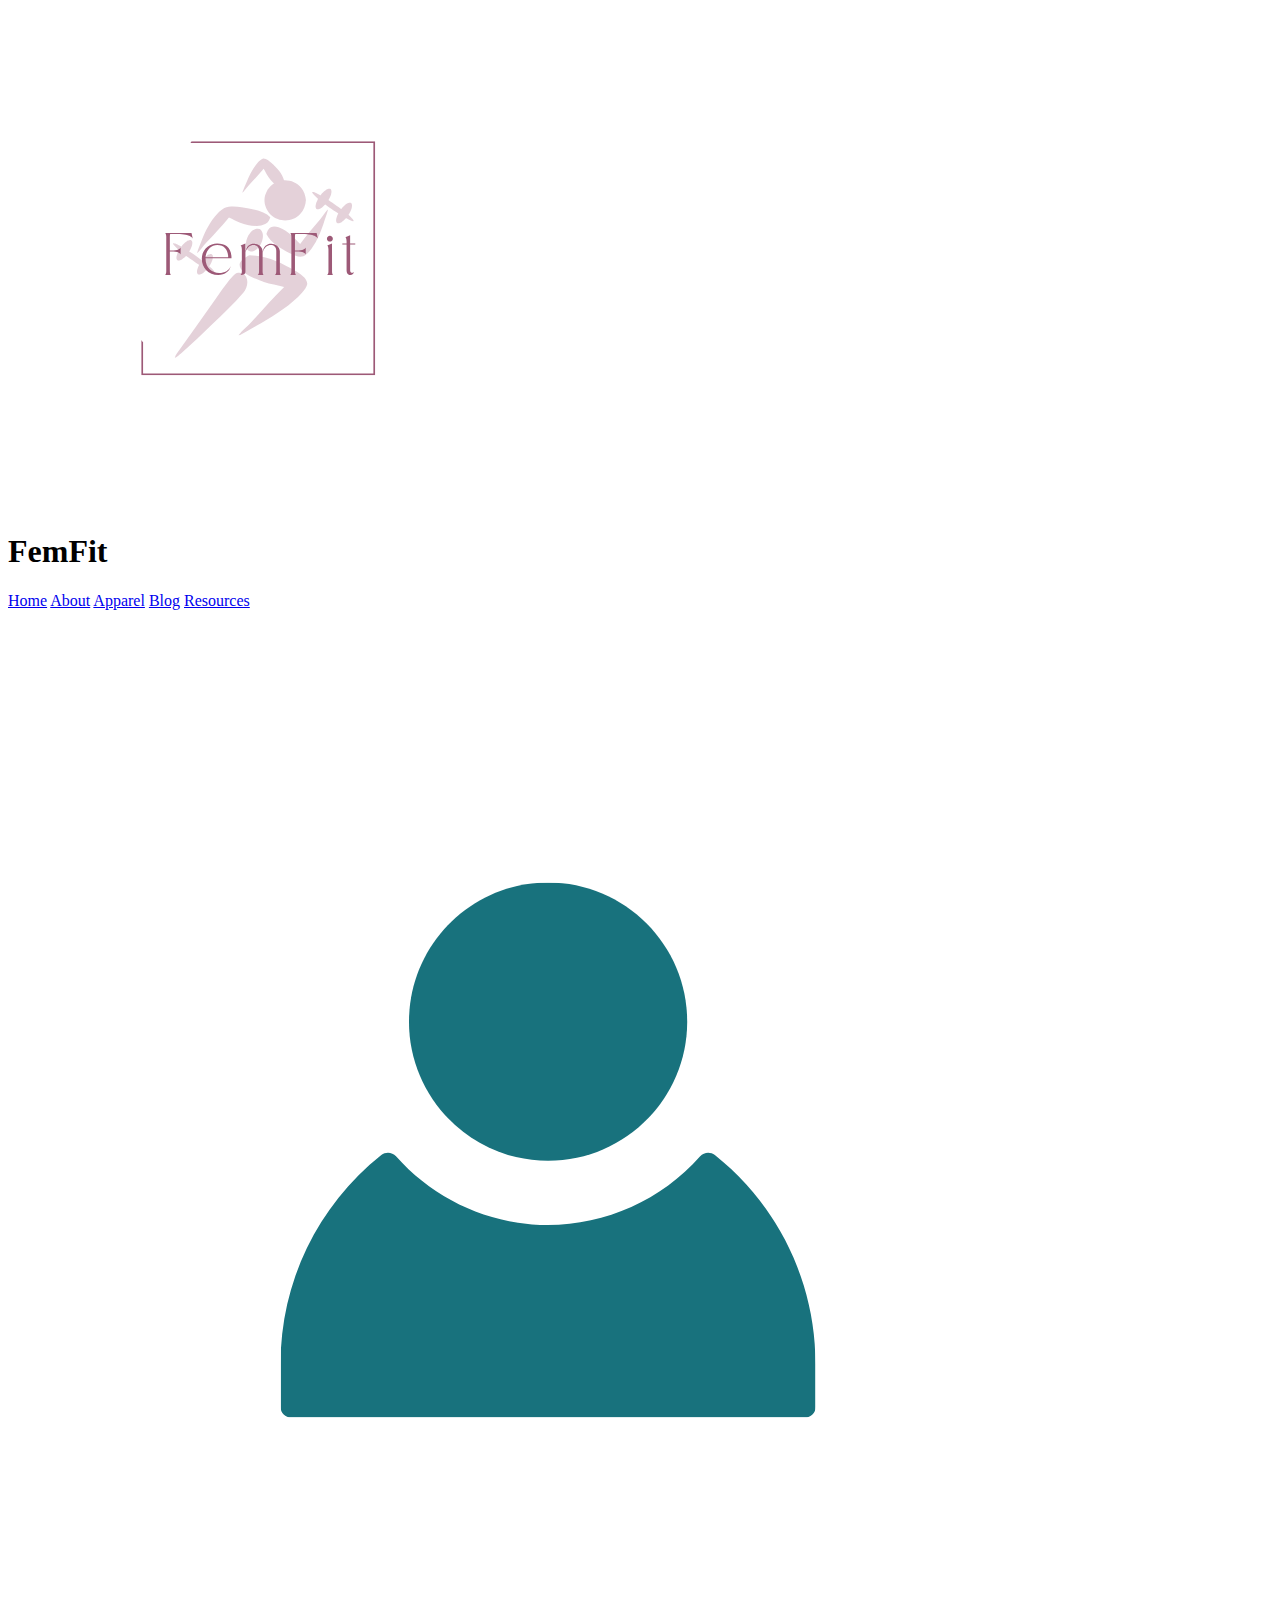
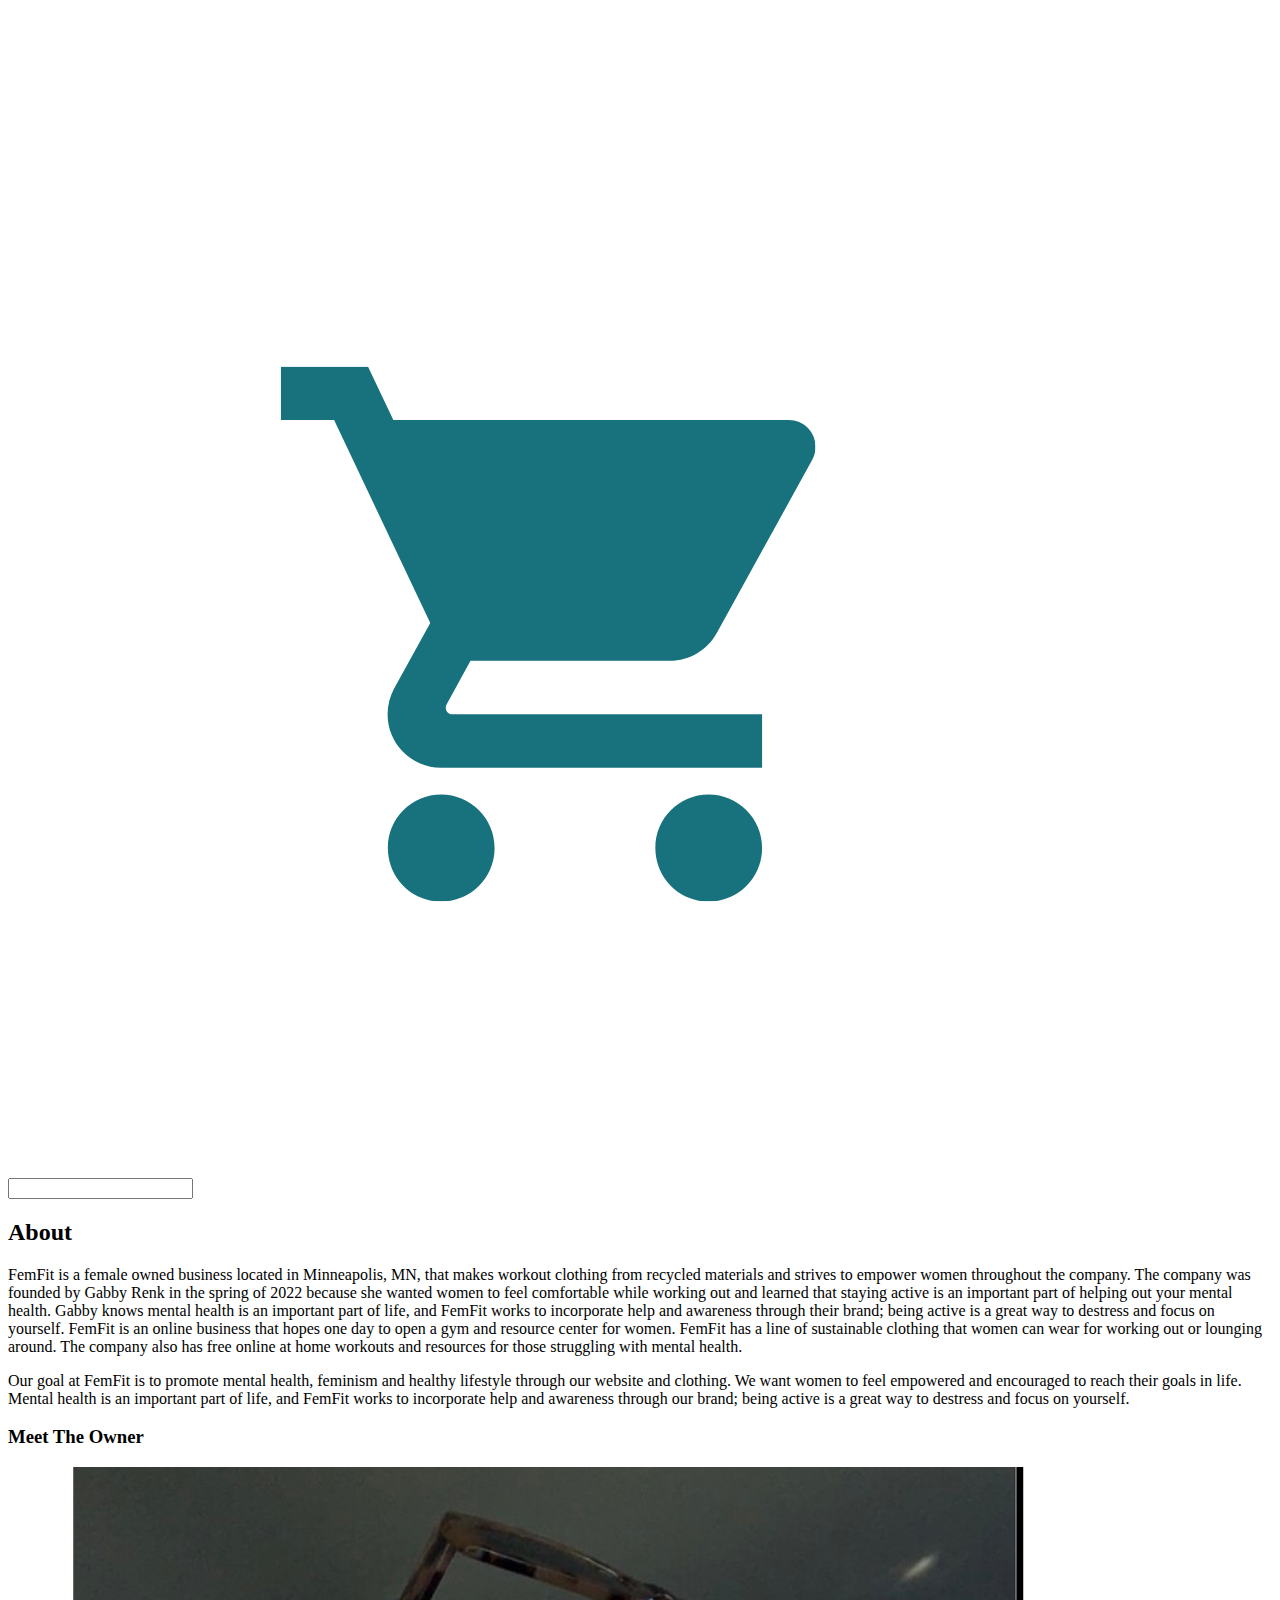
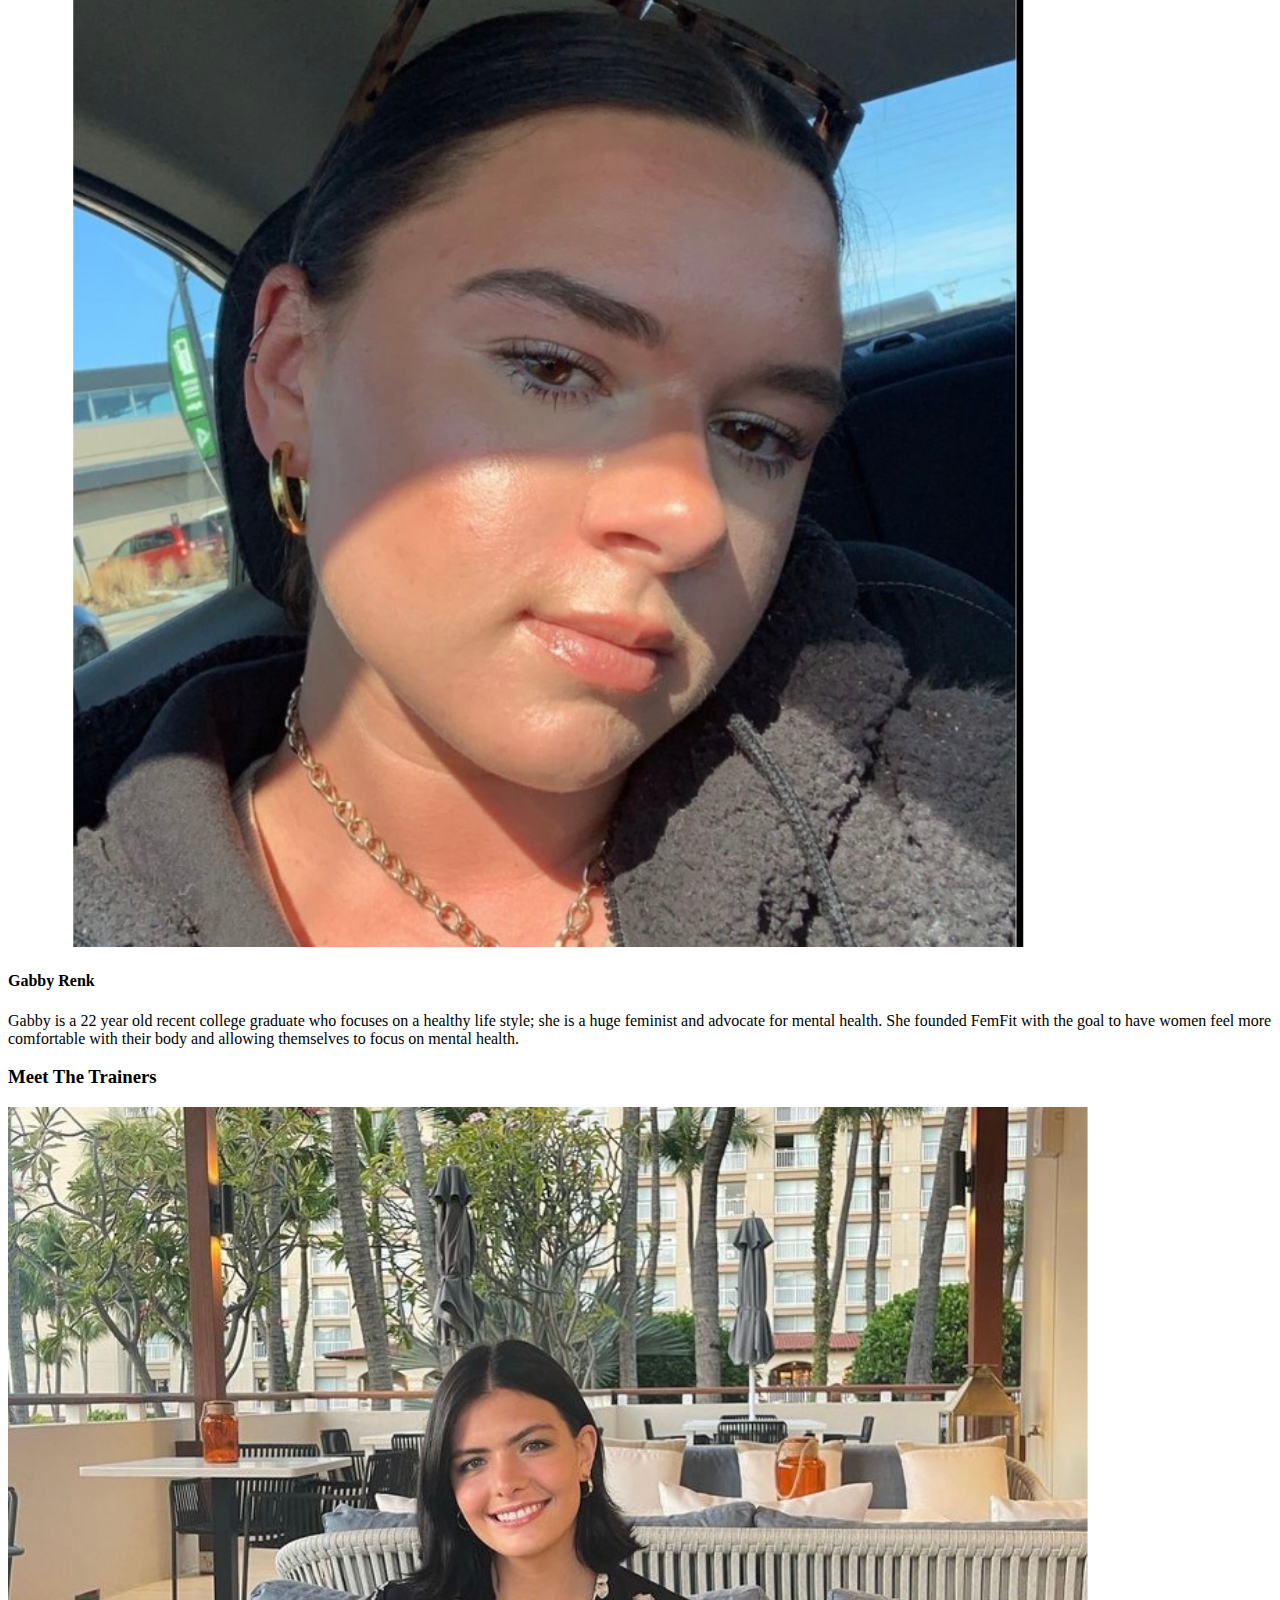
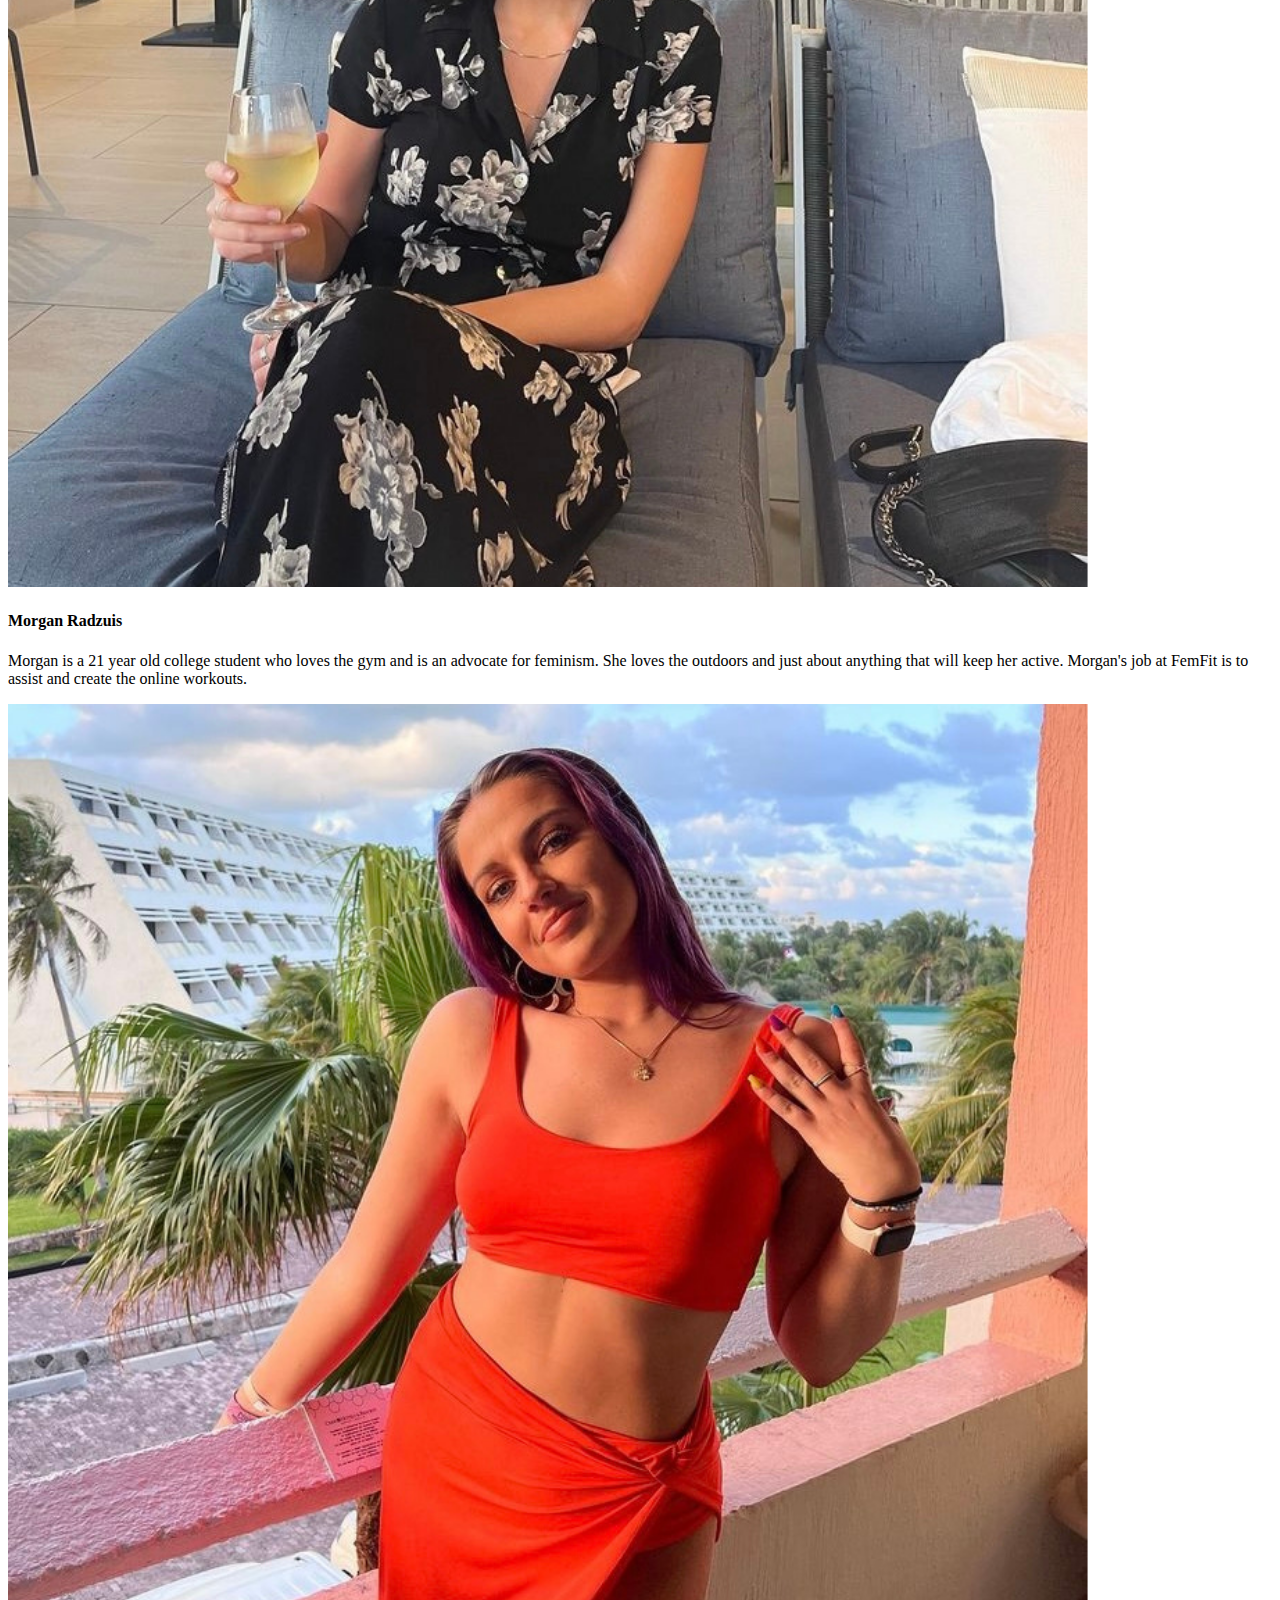
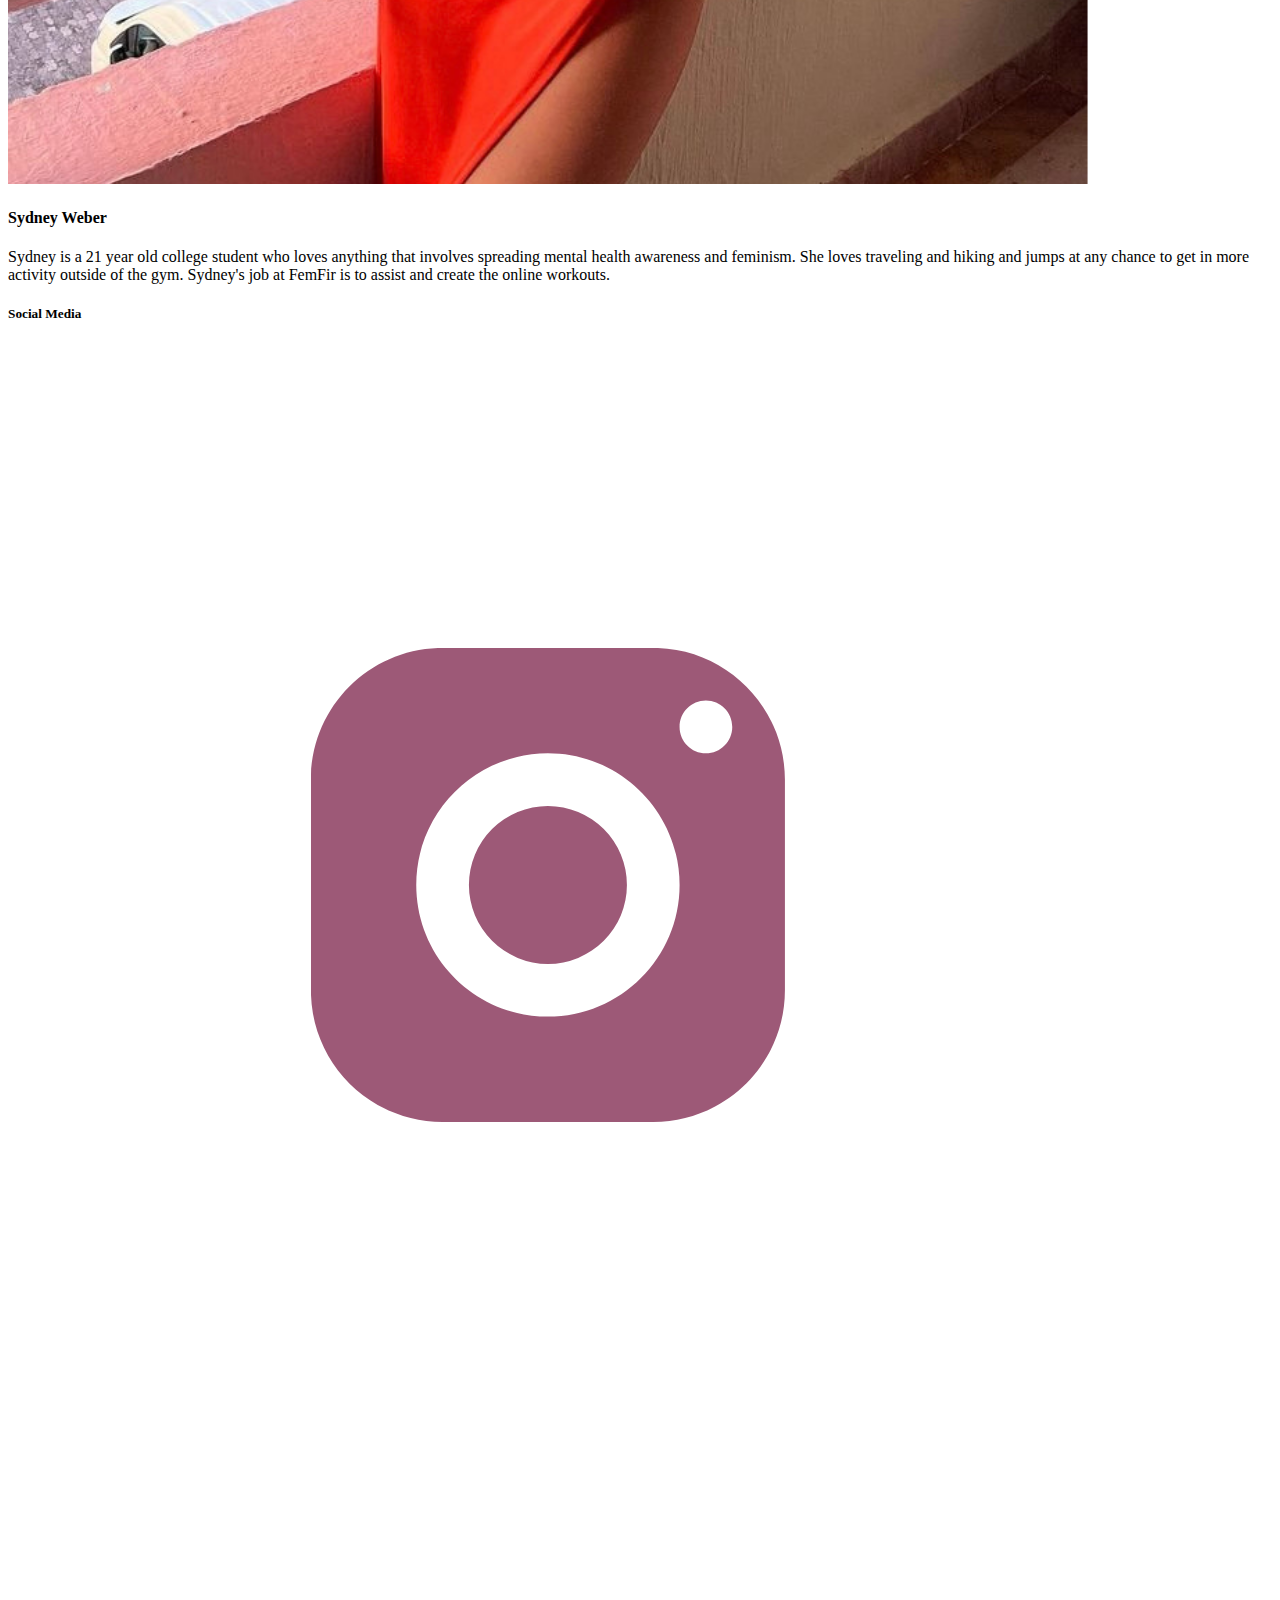
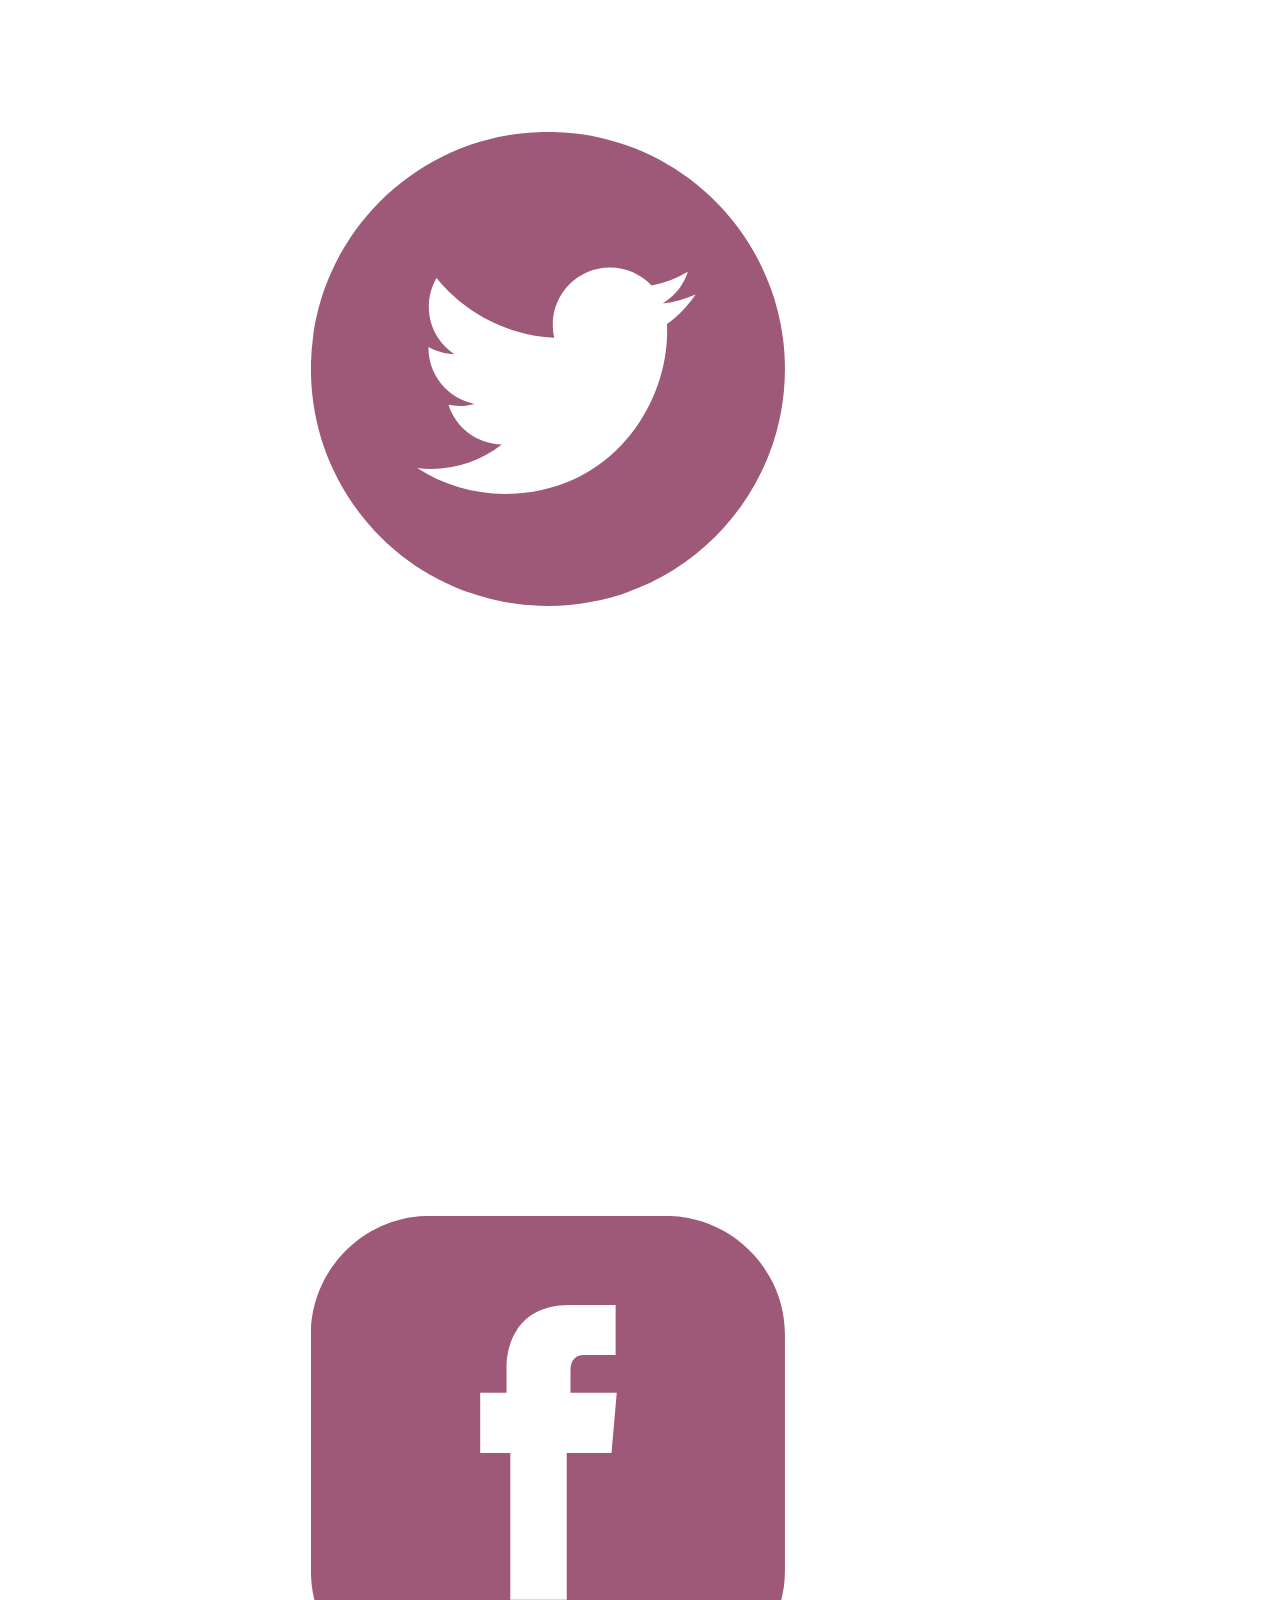
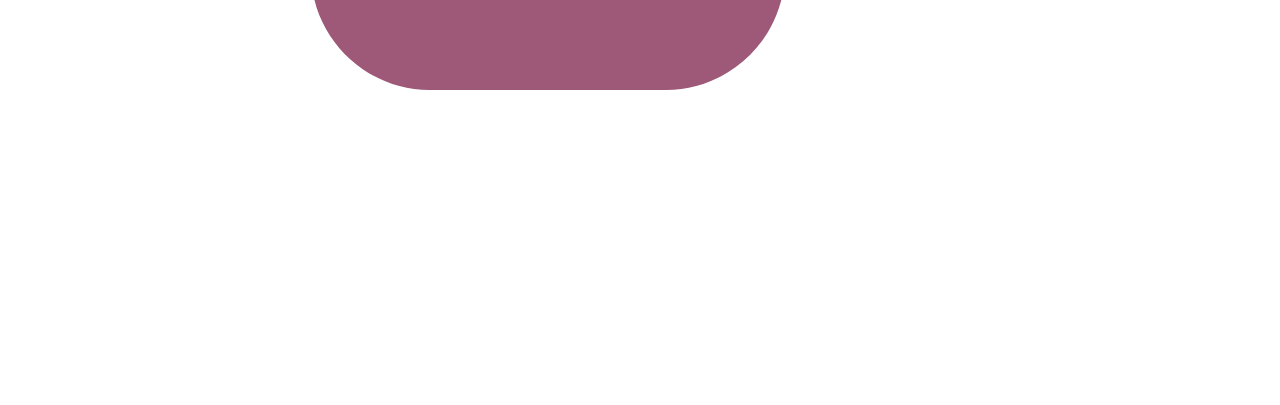
==== about.html @ 6f0e3ed8 "the client" ====
<!DOCTYPE html>
<html lang="en">
<head>
    <meta charset="UTF-8">
    <meta http-equiv="X-UA-Compatible" content="IE=edge">
    <meta name="viewport" content="width=device-width, initial-scale=1.0">
    <title>FemFit</title>
    <link rel="stylesheet" href="styles.css">
</head>
<body>
    <header>
        <img src="images/FemFit.svg" alt="femfit logo">
        <h1>FemFit</h1>
        <nav>
            <a href="index.html">Home</a>
            <a href="about.html">About</a>
            <a href="apparel.html">Apparel</a>
            <a href="blog.html">Blog</a>
            <a href="resources.html">Resources</a>
        </nav>
    </header>
    <main>
        <img src="images/profile icon.png" alt="profile">
        <img src="images/shopping cart icon.png" alt="shopping cart">
        <input type="search">
        <h2>About</h2>
        <p>
            FemFit is a female owned business located in Minneapolis, MN, that makes workout clothing from recycled materials and strives to empower women throughout the company. The company was founded by Gabby Renk in the spring of 2022 because she wanted women to feel comfortable while working out and learned that staying active is an important part of helping out your mental health. Gabby knows mental health is an important part of life, and FemFit works to incorporate help and awareness through their brand; being active is a great way to destress and focus on yourself. FemFit is an online business that hopes one day to open a gym and resource center for women. FemFit has a line of sustainable clothing that women can wear for working out or lounging around. The company also has free online at home workouts and resources for those struggling with mental health.
        </p>
        <p>
            Our goal at FemFit is to promote mental health, feminism and healthy lifestyle through our website and clothing. We want women to feel empowered and encouraged to reach their goals in life. Mental health is an important part of life, and FemFit works to incorporate help and awareness through our brand; being active is a great way to destress and focus on yourself. 
        </p>
        <h3>Meet The Owner</h3>
        <img src="images/gabby.png" alt="gabby">
        <div><h4>Gabby Renk</h4>
        <p>
            Gabby is a 22 year old recent college graduate who focuses on a healthy life style; she is a huge feminist and advocate for mental health. She founded FemFit with the goal to have women feel more comfortable with their body and allowing themselves to focus on mental health. 
        </p></div>
        <h3>Meet The Trainers</h3>
        <div><img src="images/morgan.png" alt="morgan">
        <h4>Morgan Radzuis</h4>
        <p>
            Morgan is a 21 year old college student who loves the gym and is an advocate for feminism. She loves the outdoors and  just about anything that will keep her active. Morgan's job at FemFit is to assist and create the online workouts. 
        </p></div>
        <div><img src="images/syd.png" alt="syd">
        <h4>Sydney Weber</h4>
        <p>
            Sydney is a 21 year old college student who loves anything that involves spreading mental health awareness and feminism. She loves traveling and hiking and jumps at any chance to get in more activity outside of the gym. Sydney's job at FemFir is to assist and create the online workouts.   
        </p>
        </div>
        <h5>Social Media</h5>
        <img src="images/insta icon.png" alt="insta">
        <img src="images/twitter icon.png" alt="twitter">
        <img src="images/fb icon.png" alt="facebook">
    </main>
</body>
</html>
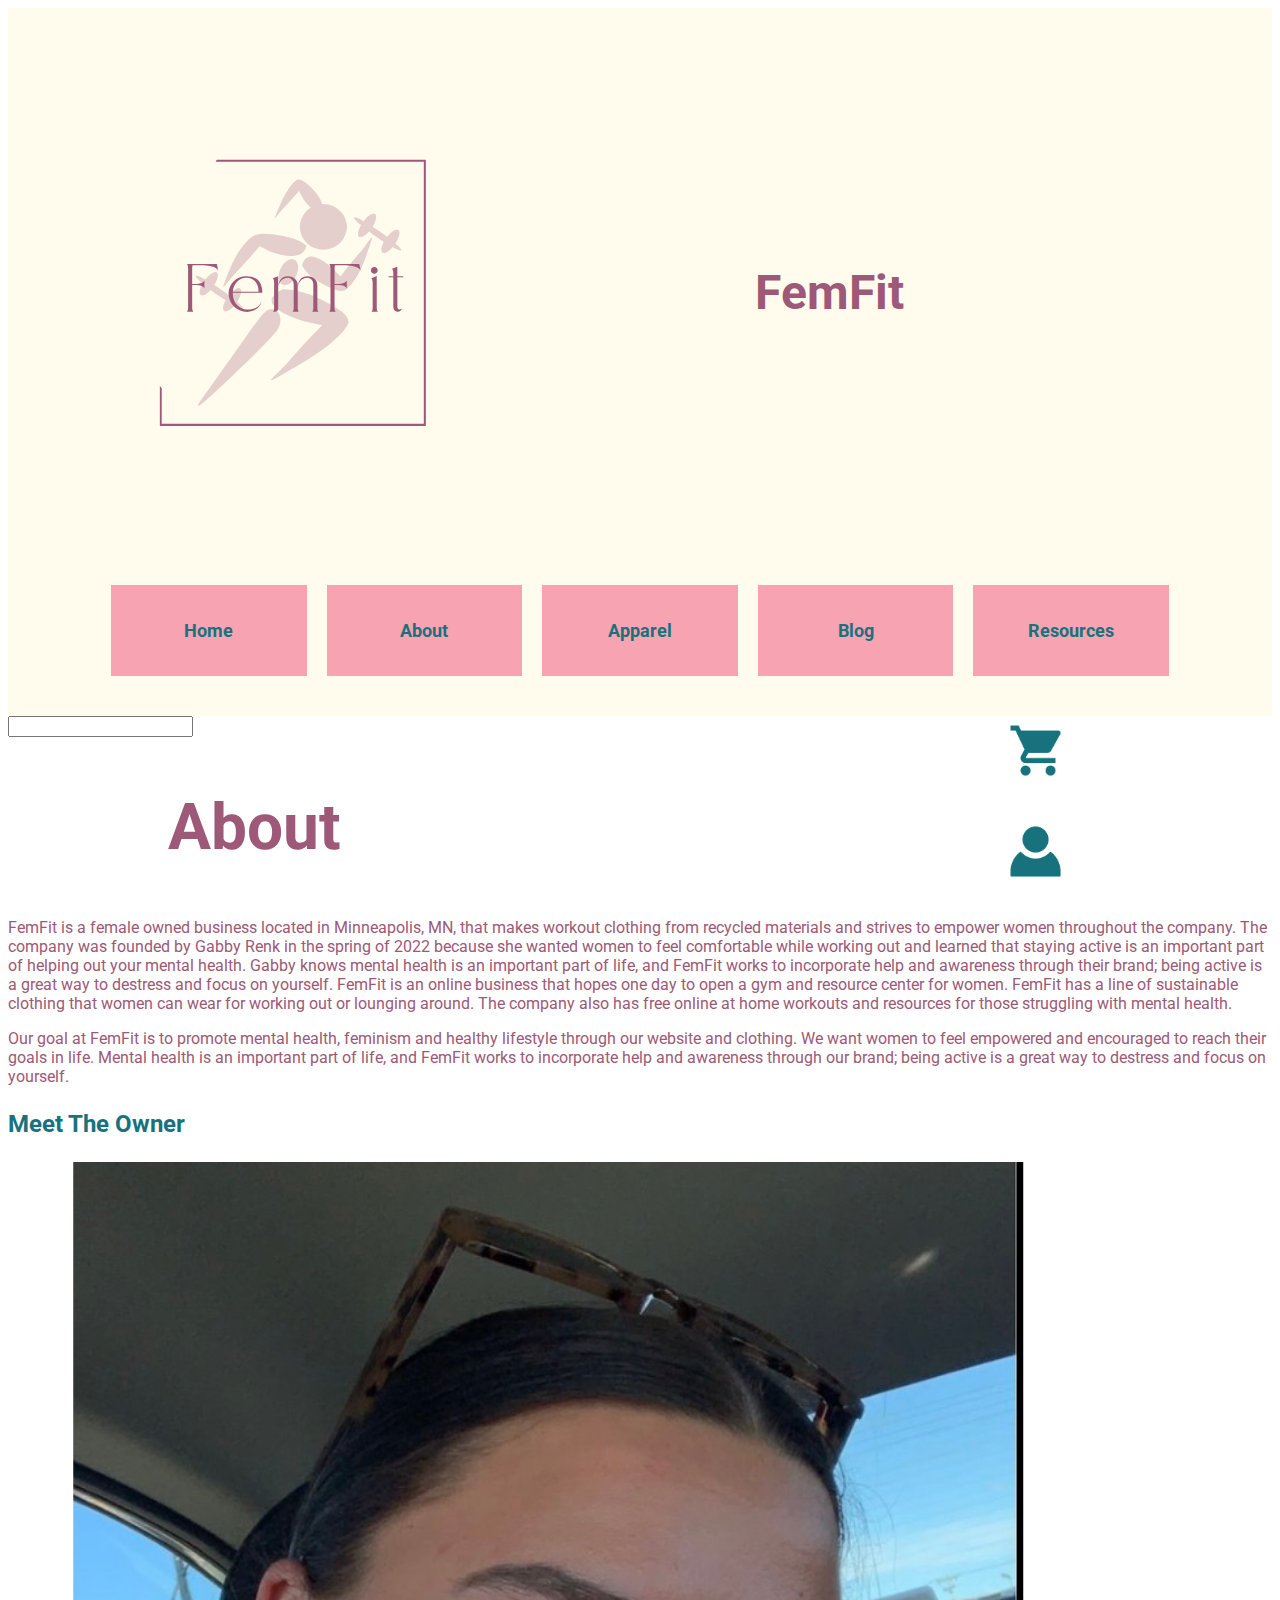
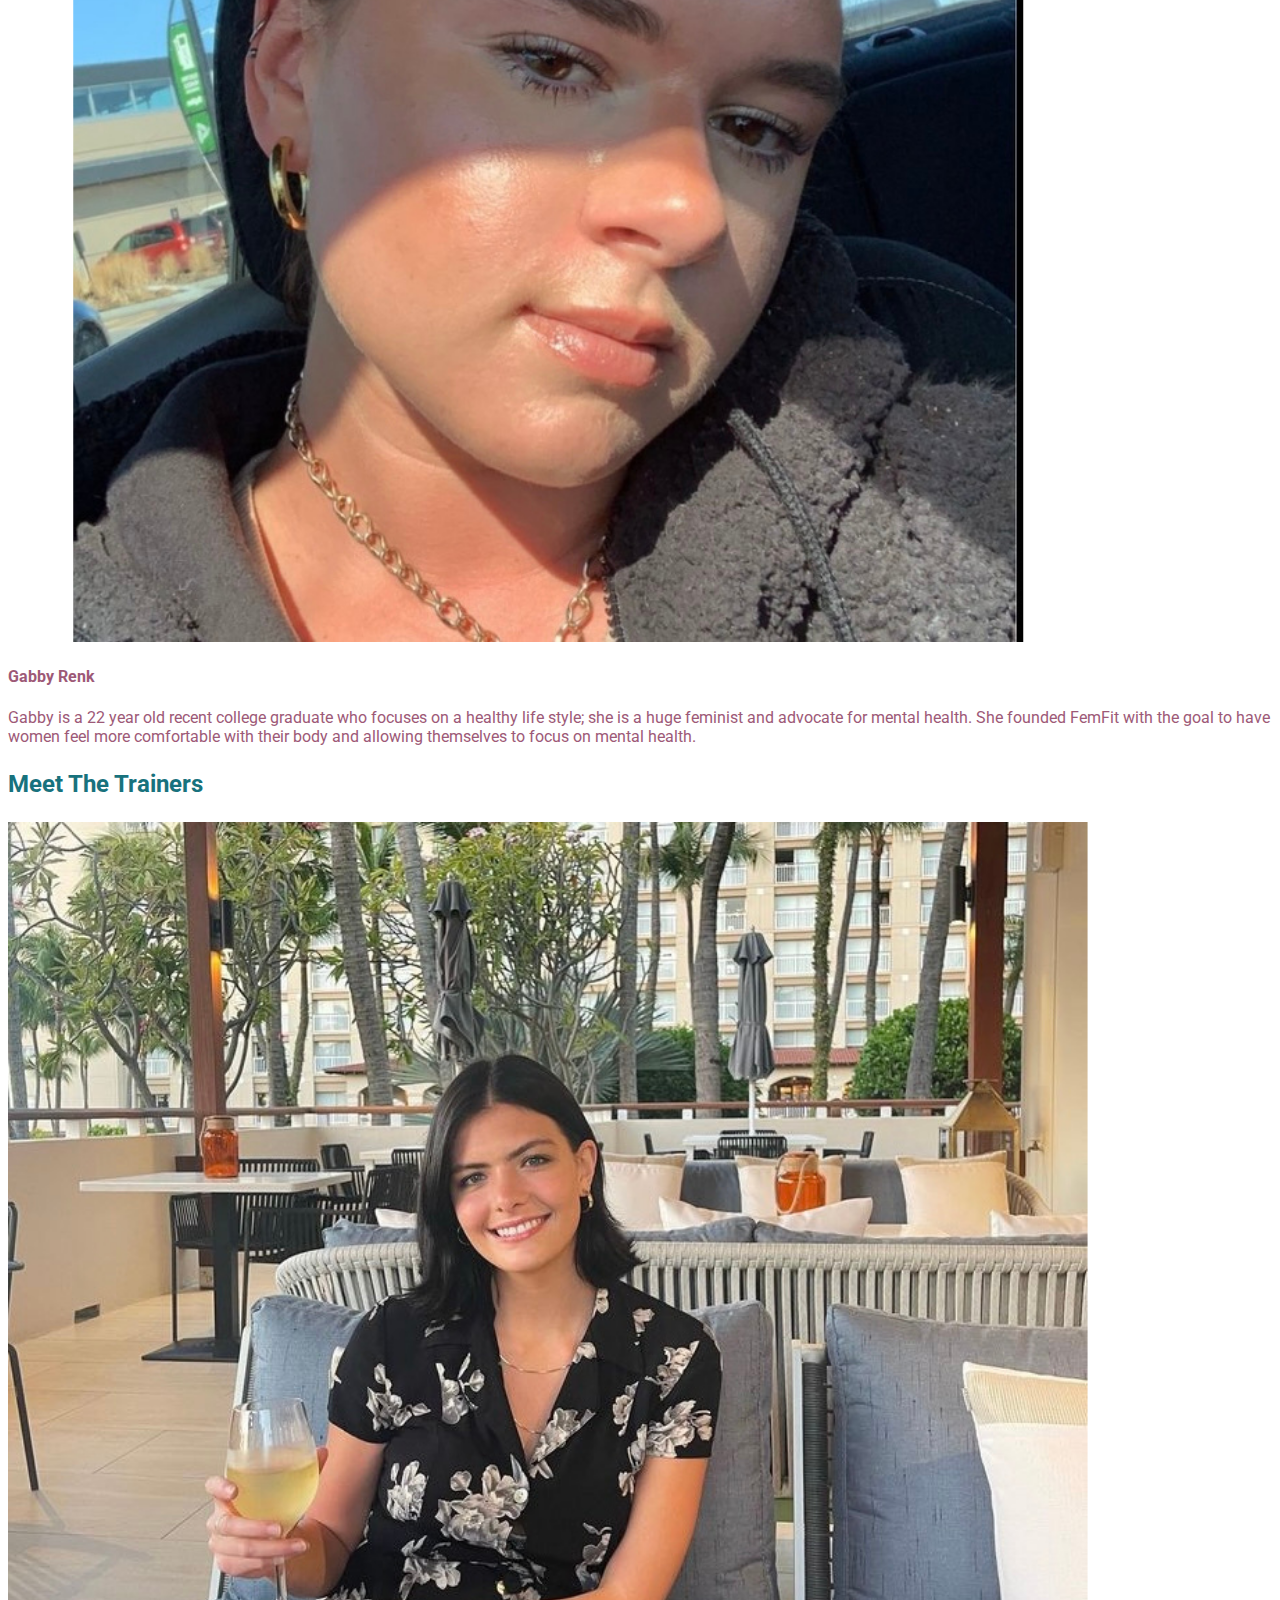
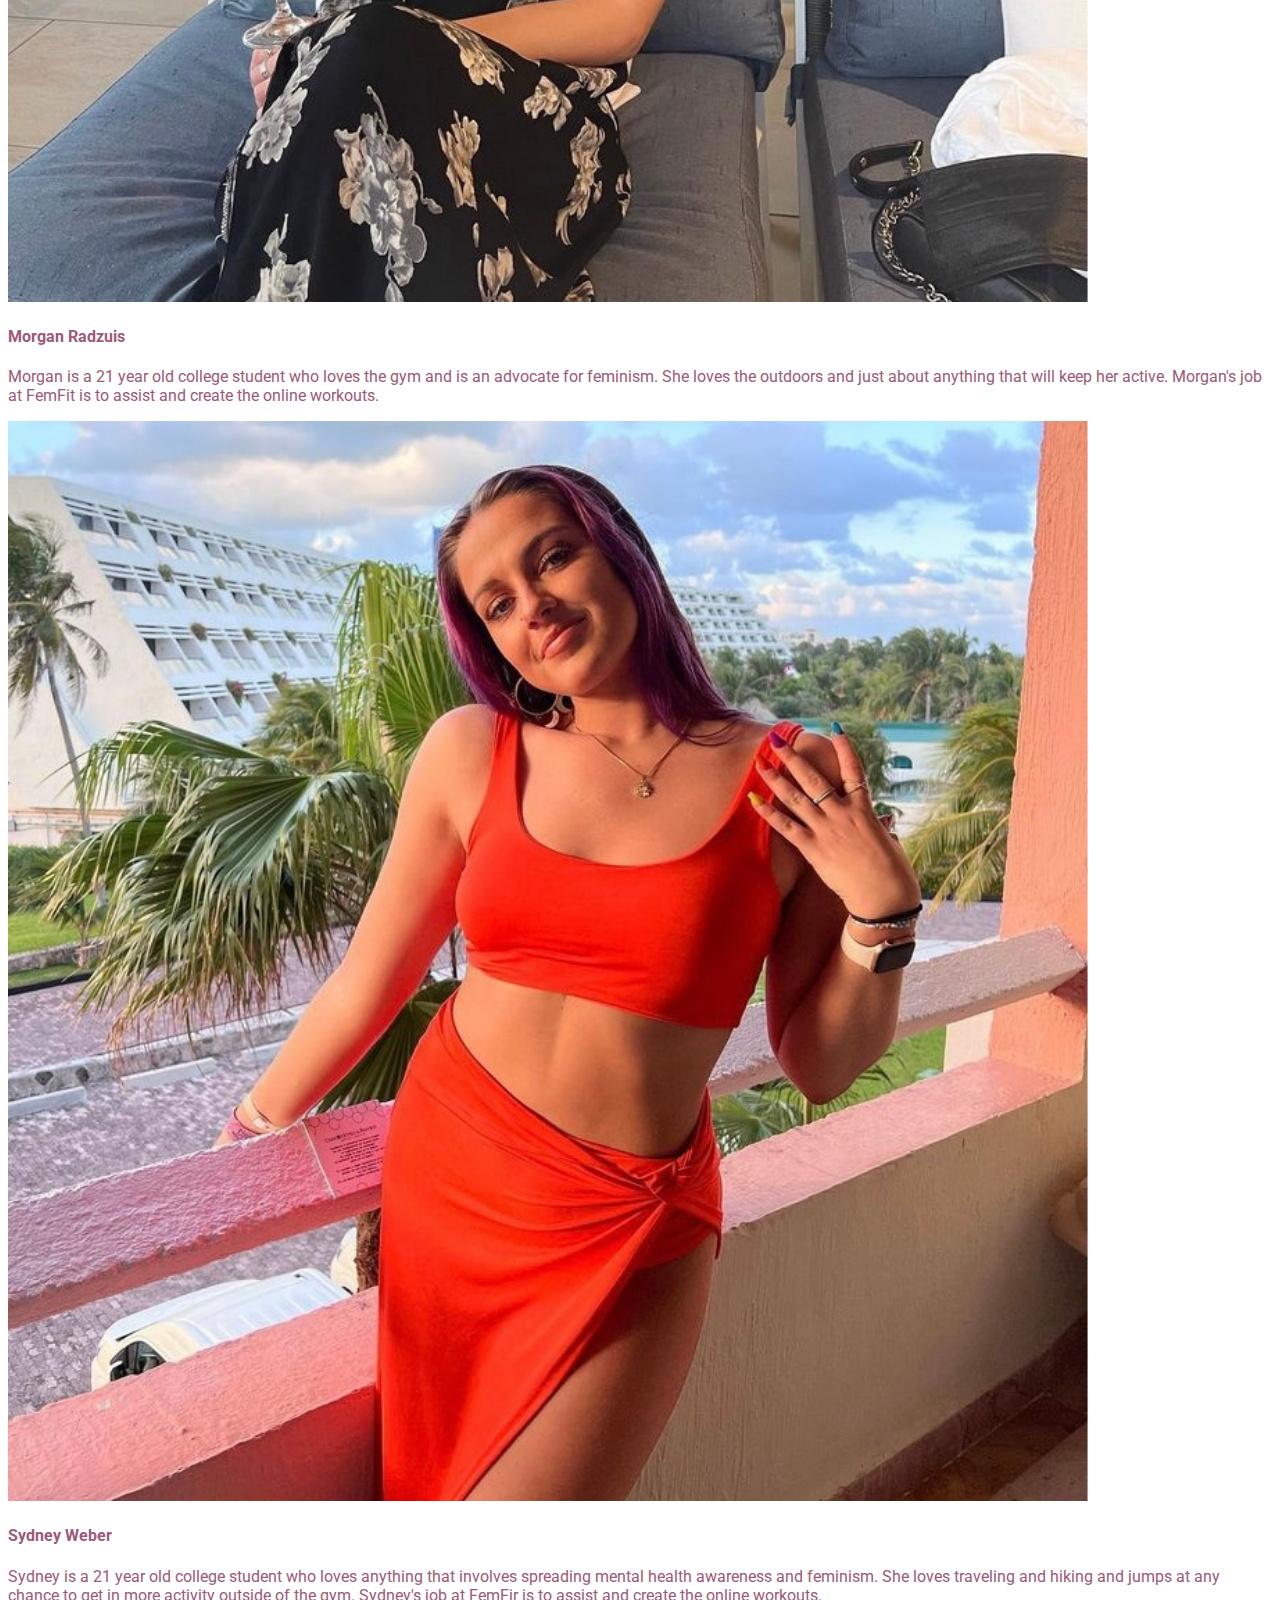
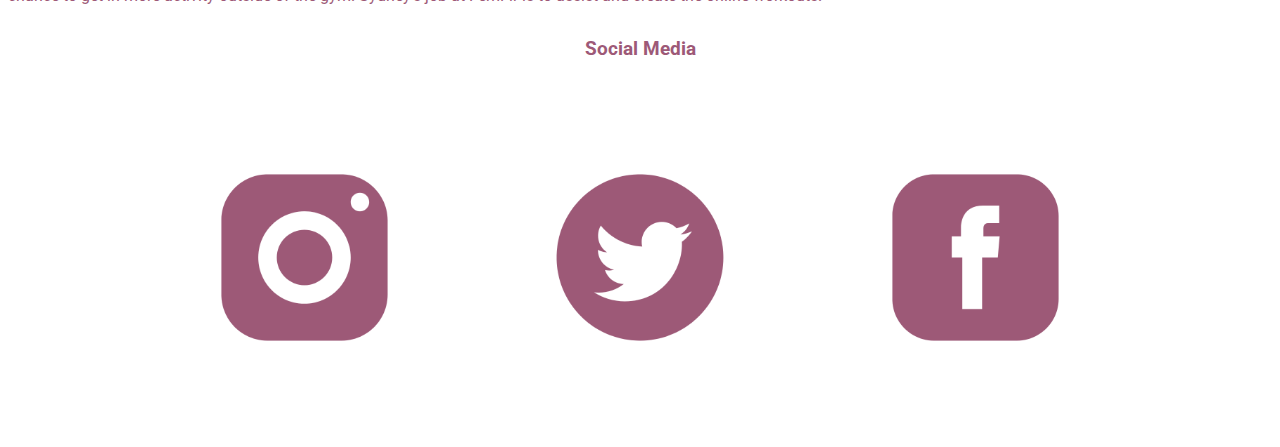
==== commit e99f5e1c: "femfit" ====
--- a/about.html
+++ b/about.html
@@ -6,6 +6,12 @@
     <meta name="viewport" content="width=device-width, initial-scale=1.0">
     <title>FemFit</title>
     <link rel="stylesheet" href="styles.css">
+    <link rel="preconnect" href="https://fonts.googleapis.com">
+    <link rel="preconnect" href="https://fonts.gstatic.com" crossorigin>
+    <link href="https://fonts.googleapis.com/css2?family=Roboto:wght@700&display=swap" rel="stylesheet">
+    <link rel="preconnect" href="https://fonts.googleapis.com">
+    <link rel="preconnect" href="https://fonts.gstatic.com" crossorigin>
+    <link href="https://fonts.googleapis.com/css2?family=Roboto:ital,wght@0,400;0,700;1,400&display=swap" rel="stylesheet">
 </head>
 <body>
     <header>
@@ -20,8 +26,8 @@
         </nav>
     </header>
     <main>
-        <img src="images/profile icon.png" alt="profile">
-        <img src="images/shopping cart icon.png" alt="shopping cart">
+        <div class="icons"><img src="images/profile icon.png" alt="profile">
+        <img src="images/shopping cart icon.png" alt="shopping cart"></div>
         <input type="search">
         <h2>About</h2>
         <p>
@@ -31,27 +37,27 @@
             Our goal at FemFit is to promote mental health, feminism and healthy lifestyle through our website and clothing. We want women to feel empowered and encouraged to reach their goals in life. Mental health is an important part of life, and FemFit works to incorporate help and awareness through our brand; being active is a great way to destress and focus on yourself. 
         </p>
         <h3>Meet The Owner</h3>
-        <img src="images/gabby.png" alt="gabby">
+        <img class="owner" src="images/gabby.png" alt="gabby">
         <div><h4>Gabby Renk</h4>
         <p>
             Gabby is a 22 year old recent college graduate who focuses on a healthy life style; she is a huge feminist and advocate for mental health. She founded FemFit with the goal to have women feel more comfortable with their body and allowing themselves to focus on mental health. 
         </p></div>
         <h3>Meet The Trainers</h3>
-        <div><img src="images/morgan.png" alt="morgan">
+        <div><img class="owner" src="images/morgan.png" alt="morgan">
         <h4>Morgan Radzuis</h4>
         <p>
             Morgan is a 21 year old college student who loves the gym and is an advocate for feminism. She loves the outdoors and  just about anything that will keep her active. Morgan's job at FemFit is to assist and create the online workouts. 
         </p></div>
-        <div><img src="images/syd.png" alt="syd">
+        <div><img class="owner" src="images/syd.png" alt="syd">
         <h4>Sydney Weber</h4>
         <p>
             Sydney is a 21 year old college student who loves anything that involves spreading mental health awareness and feminism. She loves traveling and hiking and jumps at any chance to get in more activity outside of the gym. Sydney's job at FemFir is to assist and create the online workouts.   
         </p>
         </div>
-        <h5>Social Media</h5>
+        <div class="sm"><h5>Social Media</h5>
         <img src="images/insta icon.png" alt="insta">
         <img src="images/twitter icon.png" alt="twitter">
-        <img src="images/fb icon.png" alt="facebook">
+        <img src="images/fb icon.png" alt="facebook"></div>
     </main>
 </body>
 </html>--- a/styles.css
+++ b/styles.css
@@ -0,0 +1,133 @@
+header{
+    background-color: #fffced;
+    font-family: 'Roboto', sans-serif;
+    font-weight: 700;
+    display: flex;
+    flex-wrap: wrap;
+    align-items: center;
+}
+header img{
+    width: 45%;
+}
+header h1{
+    display: inline-block;
+    width: 40%;
+    text-align: center;
+    color: #9d5977;
+    font-size: 300%;
+}
+nav{
+    flex-basis: 100%;
+}
+header>nav>a{
+    background-color: #f7a3b1;
+    color: #18727d;
+    text-decoration: none;
+    padding: 2rem 0;
+    display: inline-block;
+    width: 30%;
+    text-align: center;
+    border: 3px solid transparent;
+    margin-top: 0.5rem;
+}
+header>nav{
+    padding-top: 0;
+    padding-bottom: 0;
+    padding-left: 0;
+    padding-right: 0;
+    text-align: center;
+}
+.icons img{
+    max-width: 20%;
+    vertical-align: middle;
+}
+h2{
+    font-family: 'Roboto', sans-serif;
+    font-weight: 700;
+    color: #9d5977;
+    text-align: center;
+    font-size: xx-large;
+}
+h3{
+    font-family: 'Roboto', sans-serif;
+    font-weight: 700;
+    color: #18727d;
+    font-size: x-large;
+}
+h4{
+    font-family: 'Roboto', sans-serif;
+    font-weight: 700;
+    color: #9d5977;
+}
+body{
+    font-family:'Roboto', sans-serif;
+    font-weight: 400;
+    color: #9d5977;
+}
+.sm{
+    color: #9d5977;
+    text-align: center;
+}
+.sm img{
+    max-width: 30%;
+    vertical-align: middle;
+    margin: -1.5rem;
+}
+.pink{
+    background-color: #f7a3b1;
+    color: #fffced;
+    padding: 0.5rem;
+}
+h5{
+    font-size: larger
+}
+.owner{
+    max-width: 100%;
+}
+.apparel img{
+    max-width: 45%;
+}
+.blogpic img{
+    width: 100%;
+}
+.abs img{
+    max-width: 100%;
+}
+.cardio img{
+    max-width: 100%;
+}
+@media (min-width: 700px){
+    h2{
+        text-align: left;
+        font-size: 400%;
+        margin-left: 10rem;
+    }
+    .icons img{
+        width: 30%;
+    }
+    header>nav>a{
+        font-size: large;
+        width: 15%;
+        padding: 2rem 0;
+        margin: .5rem;
+    }
+    header>nav{
+        margin-bottom: 2rem;
+    }
+    .icons{
+        display: flex;
+        flex-direction: column-reverse;
+        flex-wrap: nowrap;
+        align-items: center;
+        justify-content: center;
+        text-align: center;
+        position: absolute;
+        top: 0;
+        right: 0;
+        width: 40%;
+        margin: -1rem;
+    }
+    main{
+        position: relative
+    }
+}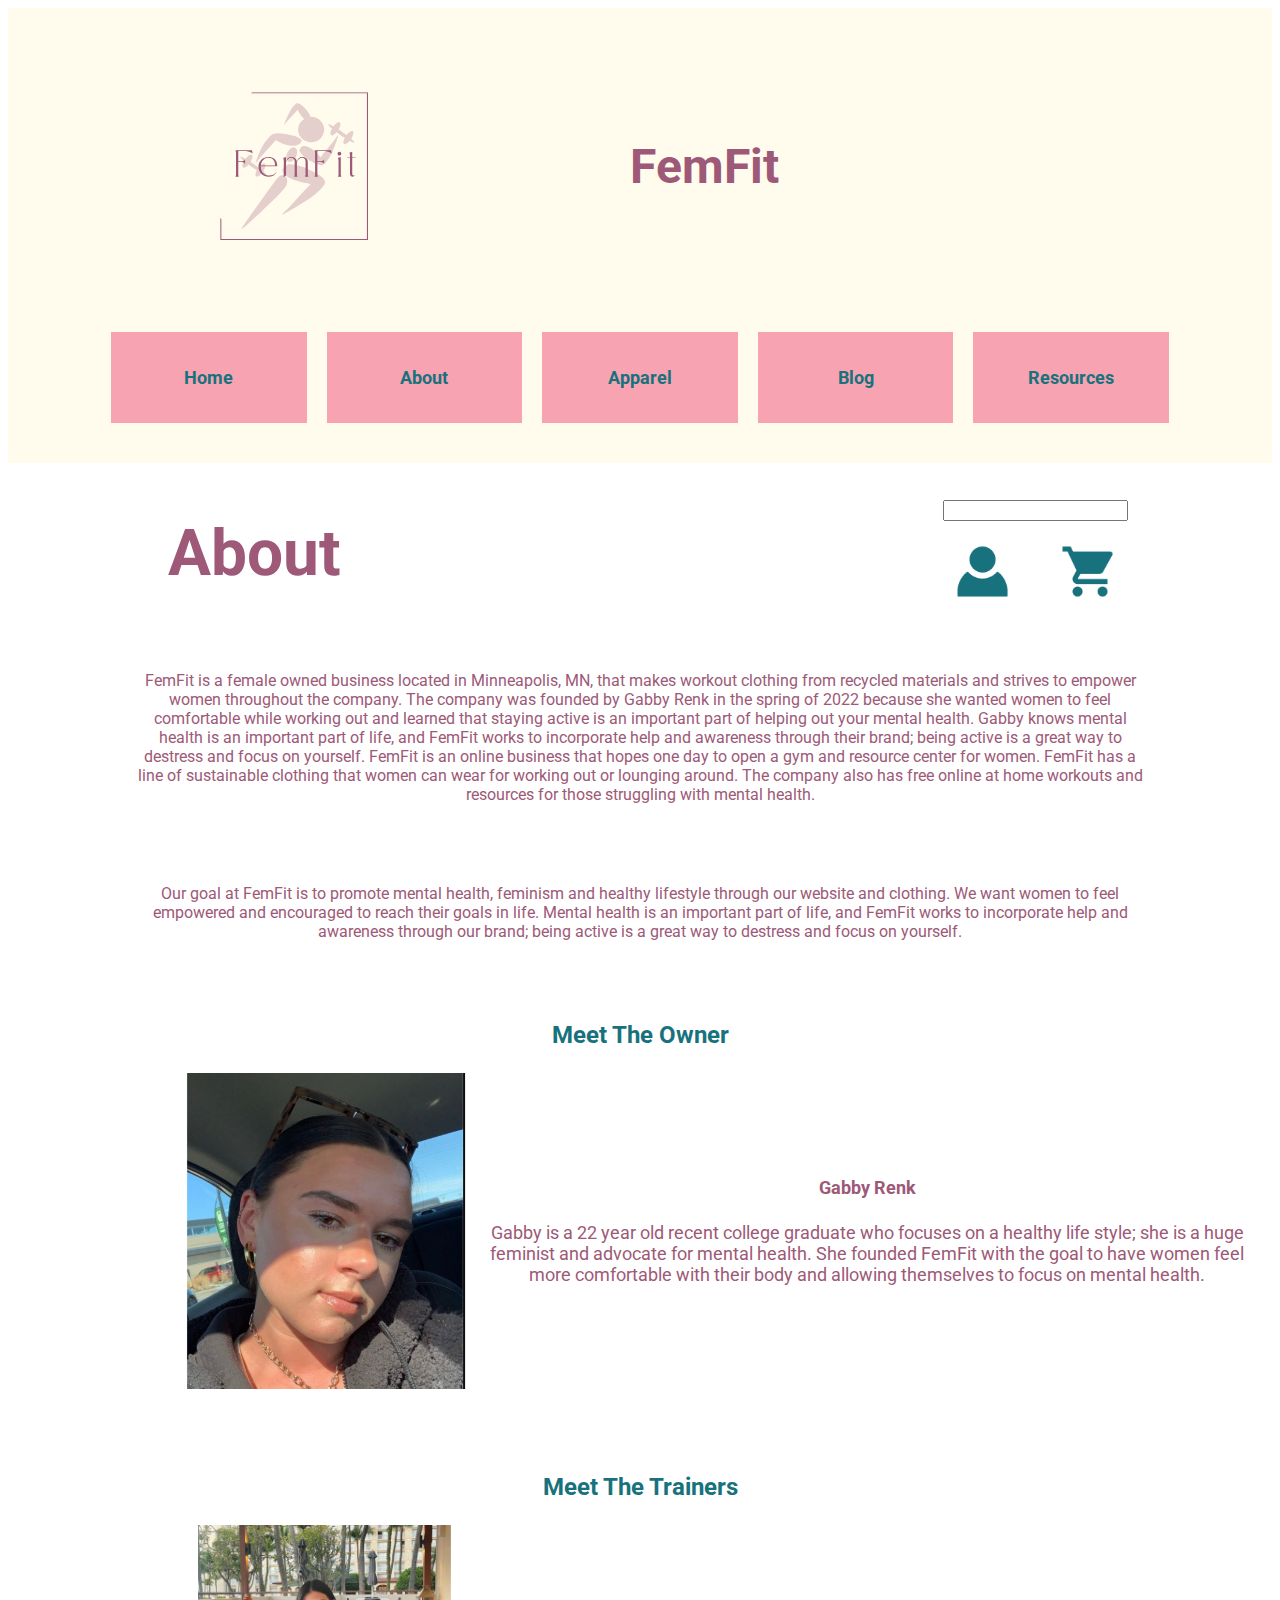
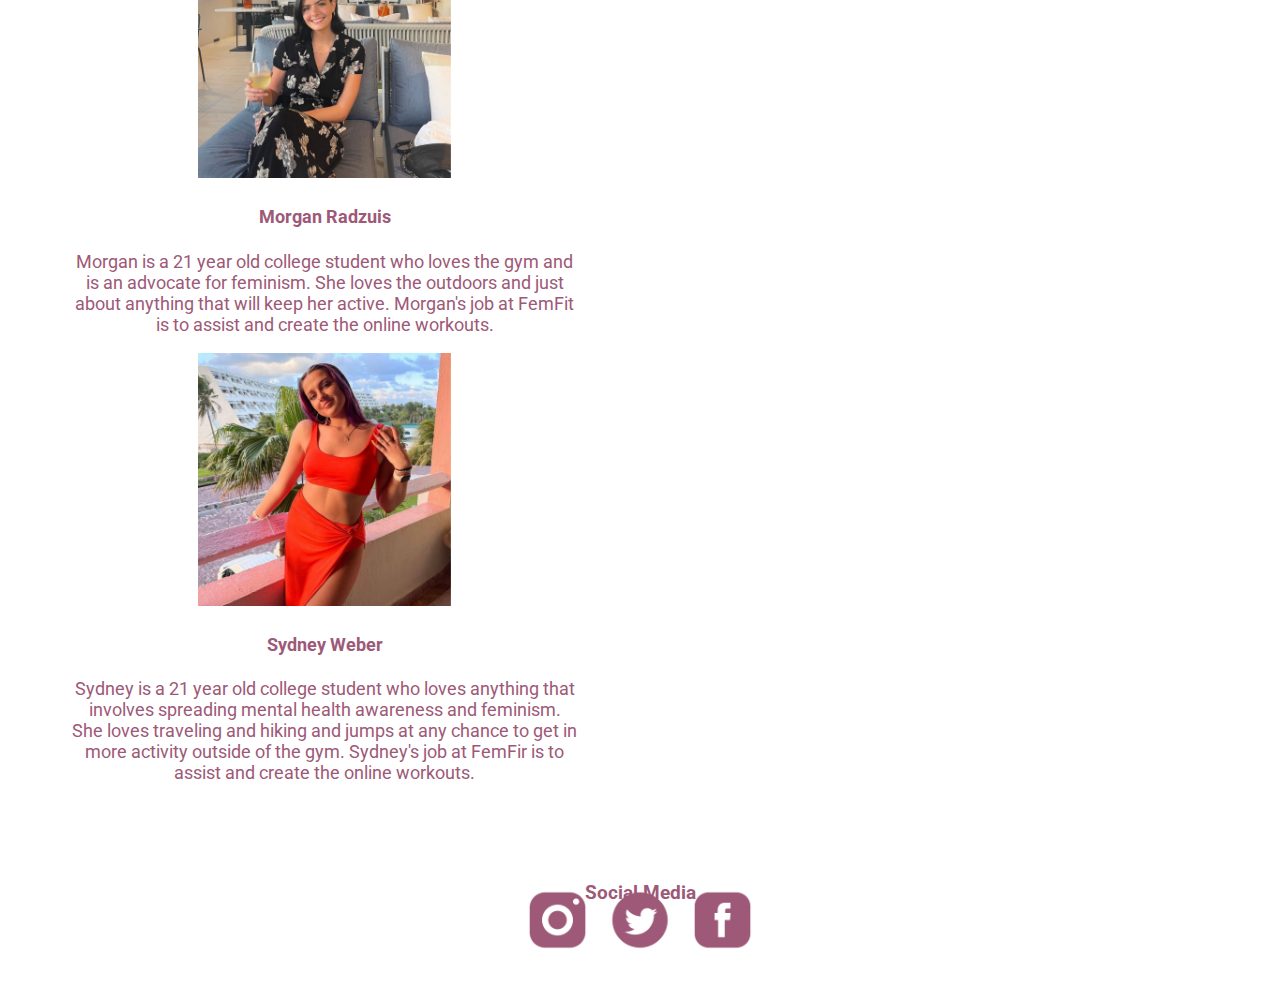
==== commit 5daf7e0f: "femfit" ====
--- a/about.html
+++ b/about.html
@@ -26,29 +26,29 @@
         </nav>
     </header>
     <main>
-        <div class="icons"><img src="images/profile icon.png" alt="profile">
-        <img src="images/shopping cart icon.png" alt="shopping cart"></div>
-        <input type="search">
+        <div class="icons"><div><img src="images/profile icon.png" alt="profile">
+            <img src="images/shopping cart icon.png" alt="shopping cart"></div>
+            <input type="search"></div>    
         <h2>About</h2>
-        <p>
+        <p class="pcenter">
             FemFit is a female owned business located in Minneapolis, MN, that makes workout clothing from recycled materials and strives to empower women throughout the company. The company was founded by Gabby Renk in the spring of 2022 because she wanted women to feel comfortable while working out and learned that staying active is an important part of helping out your mental health. Gabby knows mental health is an important part of life, and FemFit works to incorporate help and awareness through their brand; being active is a great way to destress and focus on yourself. FemFit is an online business that hopes one day to open a gym and resource center for women. FemFit has a line of sustainable clothing that women can wear for working out or lounging around. The company also has free online at home workouts and resources for those struggling with mental health.
         </p>
-        <p>
+        <p class="pcenter">
             Our goal at FemFit is to promote mental health, feminism and healthy lifestyle through our website and clothing. We want women to feel empowered and encouraged to reach their goals in life. Mental health is an important part of life, and FemFit works to incorporate help and awareness through our brand; being active is a great way to destress and focus on yourself. 
         </p>
-        <h3>Meet The Owner</h3>
-        <img class="owner" src="images/gabby.png" alt="gabby">
+        <h3 class="aboutpage">Meet The Owner</h3>
+        <div class="owner"><img  src="images/gabby.png" alt="gabby">
         <div><h4>Gabby Renk</h4>
         <p>
             Gabby is a 22 year old recent college graduate who focuses on a healthy life style; she is a huge feminist and advocate for mental health. She founded FemFit with the goal to have women feel more comfortable with their body and allowing themselves to focus on mental health. 
-        </p></div>
-        <h3>Meet The Trainers</h3>
-        <div><img class="owner" src="images/morgan.png" alt="morgan">
+        </p></div></div>
+        <h3 class="aboutpage">Meet The Trainers</h3>
+        <div class="morgsyd"><img src="images/morgan.png" alt="morgan">
         <h4>Morgan Radzuis</h4>
         <p>
             Morgan is a 21 year old college student who loves the gym and is an advocate for feminism. She loves the outdoors and  just about anything that will keep her active. Morgan's job at FemFit is to assist and create the online workouts. 
         </p></div>
-        <div><img class="owner" src="images/syd.png" alt="syd">
+        <div class="morgsyd"><img src="images/syd.png" alt="syd">
         <h4>Sydney Weber</h4>
         <p>
             Sydney is a 21 year old college student who loves anything that involves spreading mental health awareness and feminism. She loves traveling and hiking and jumps at any chance to get in more activity outside of the gym. Sydney's job at FemFir is to assist and create the online workouts.   
--- a/styles.css
+++ b/styles.css
@@ -114,6 +114,10 @@
     header>nav{
         margin-bottom: 2rem;
     }
+    header img{
+        max-width: 25%;
+        padding-left: 8rem;
+    }
     .icons{
         display: flex;
         flex-direction: column-reverse;
@@ -130,4 +134,116 @@
     main{
         position: relative
     }
-}+  
+    .sm img{
+        max-width: 10%;
+        margin-top: -5rem;
+    }
+    .sm{
+        margin-top: 5rem;
+    }
+    h3{
+        text-align: center;
+        font-size: x-large;
+    }
+    .contact{
+        text-align: center;
+    }
+    .twoc{
+        display: inline-block;
+        width: 40%;
+    }
+    .twoc{
+        margin-left: 5%;
+        margin-top: 5rem;
+        text-align: center;
+        margin-bottom: 5rem;
+        padding: 2rem;
+    }
+    .twoc.pink{
+        margin-right:5%;
+        margin-left: 2rem;
+    }
+    .pcenter{
+        text-align: center;
+        margin-top: 5rem;
+        margin-left: 8rem;
+        margin-right: 8rem;
+    }
+    .owner img{
+        max-width: 25%;
+        margin-left: 10rem;
+    }
+    .owner div{
+        display: inline-block;
+        width: 60%;
+        vertical-align: top;
+        text-align: center;
+        font-size: large;
+        margin-top: 5rem;
+    }
+    .morgsyd{
+        display: inline-block;
+        width: 40%;
+        margin-left: 4rem;
+        margin-right: 4rem;
+        text-align: center;
+        font-size: large;
+    }
+    .morgsyd img{
+        max-width: 50%;
+    }
+    .aboutpage{
+        margin-top: 5rem;
+    }
+    .apparel{
+        max-width: 30%;
+        display: block;
+        margin: auto;
+        padding-left: 5rem;
+        padding-right: 5rem;
+        padding-top: 8rem;
+        padding-bottom: 8rem;
+    }
+    .pink{
+        font-size: larger;
+    }
+    .pink h3{
+        text-align: left;
+        font-size: x-large;
+    }
+    .blogpicone img{
+        width: 45%;
+        margin-left: 2rem;
+        margin-right: 5rem;
+        margin-bottom: 2rem;
+    }
+    .blogpicone div{
+        display: inline-block;
+        width: 40%;
+        text-align: center;
+        margin-top: 8rem;
+        margin-bottom: 2rem;
+        vertical-align: top;
+    }
+    .blogpictwo img{
+        width: 45%;
+        margin-left: 2rem;
+        margin-right: 5rem;
+        margin-top: 3rem;
+    }
+    .blogpictwo div{
+        display: inline-block;
+        width: 40%;
+        text-align: center;
+        margin-top: 8rem;
+        margin-bottom: 2rem;
+        vertical-align: top;
+    }
+    .updates{
+        margin-left: 8rem;
+        margin-right: 8rem;
+        text-align: center;
+        margin-top: 5rem;
+    }
+}
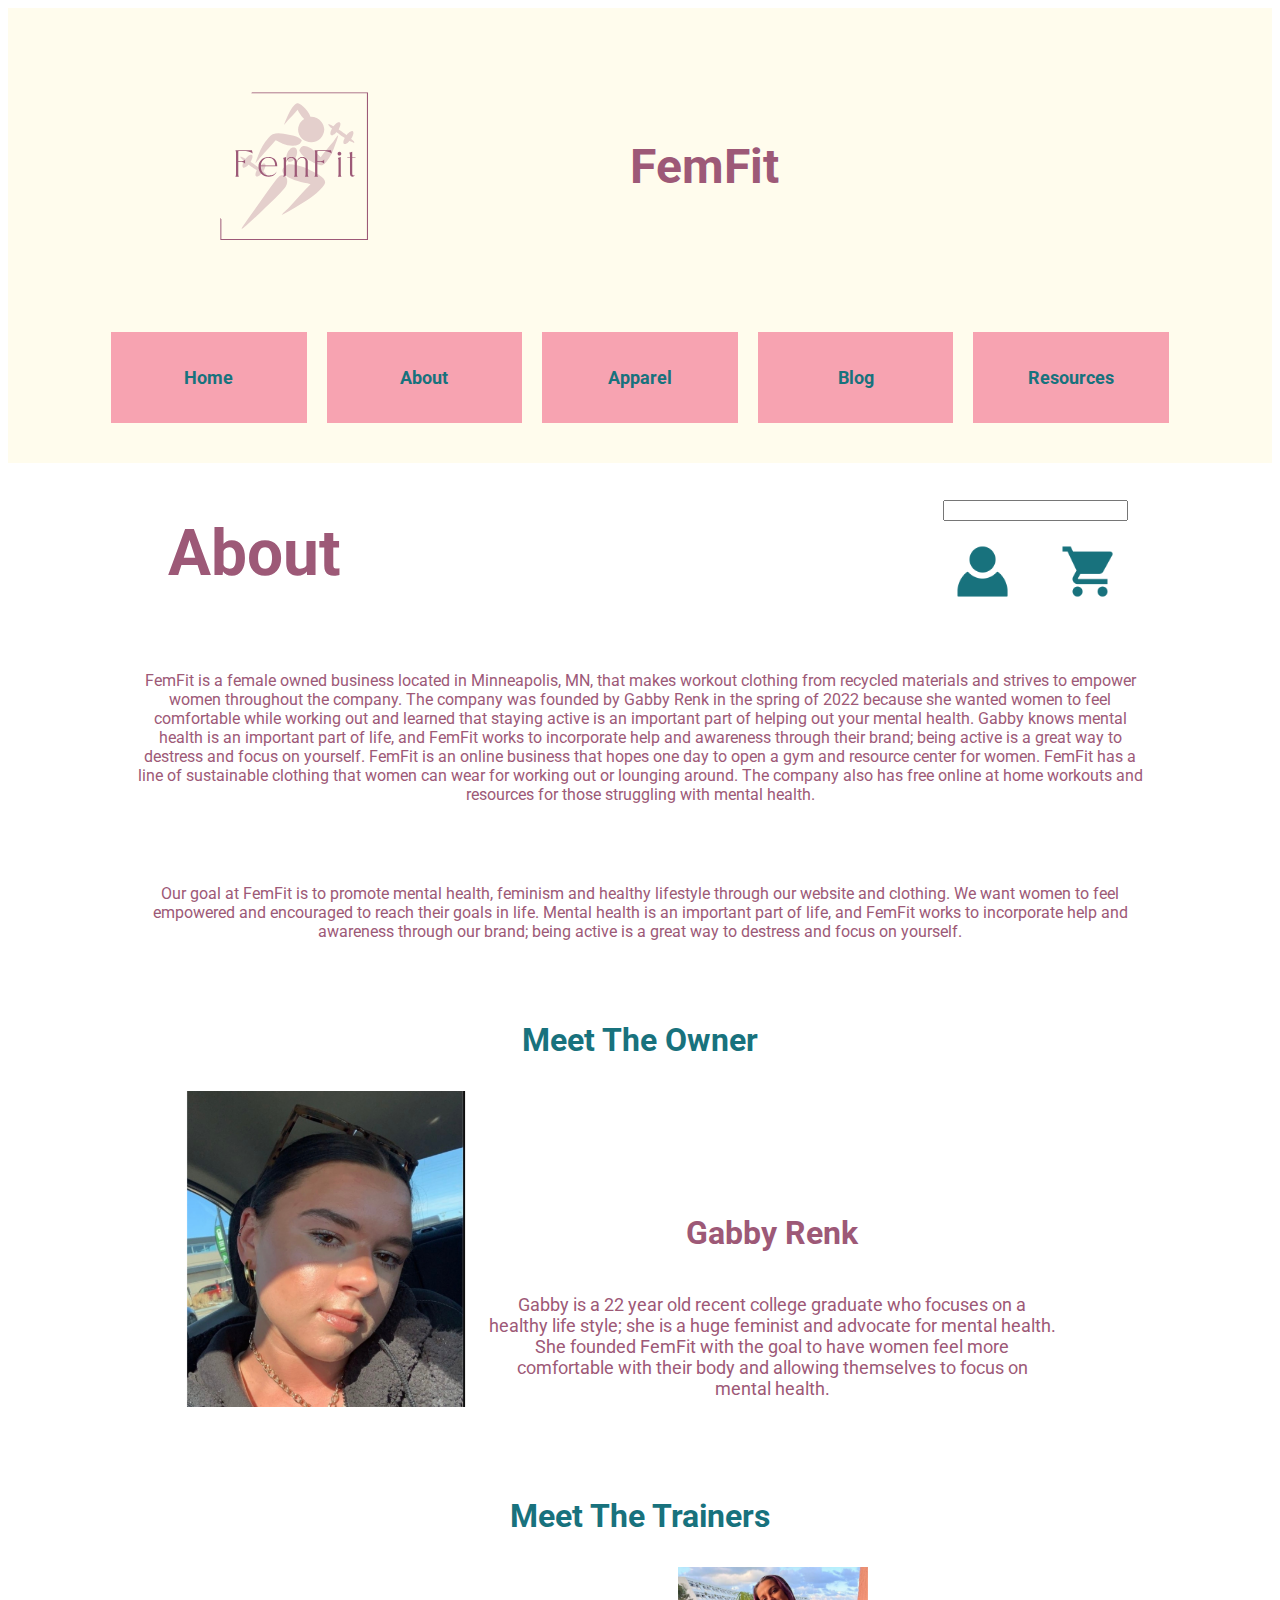
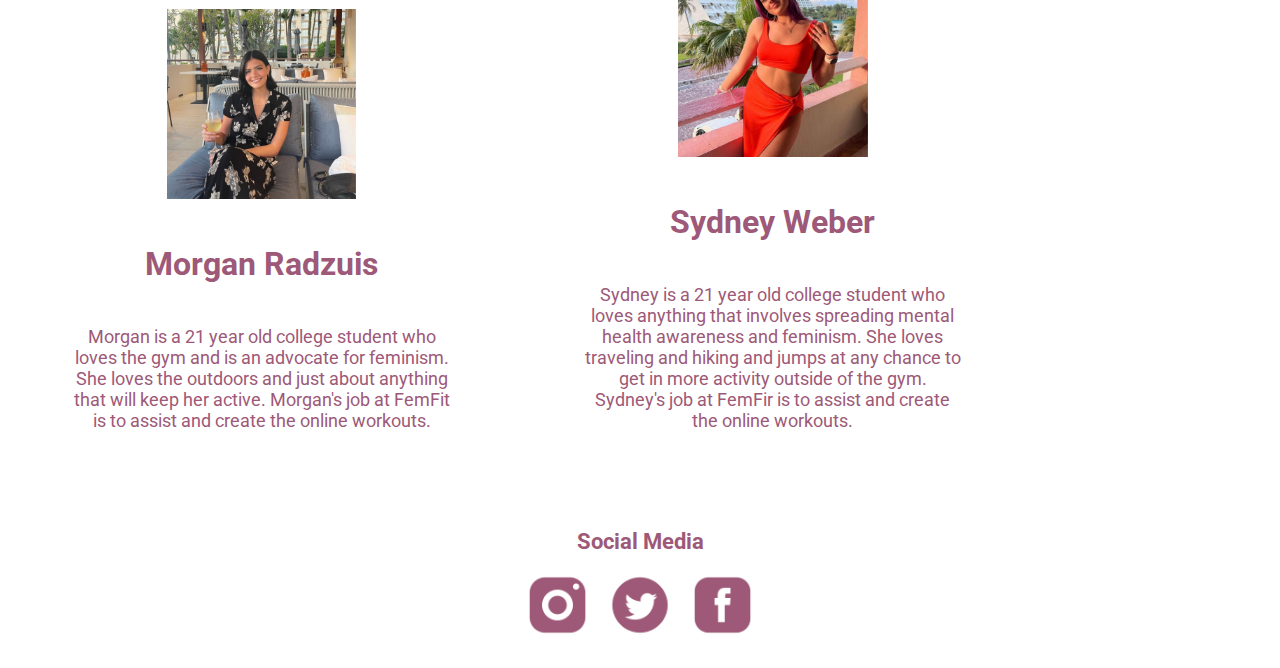
==== commit f58fc842: "femfit" ====
--- a/about.html
+++ b/about.html
@@ -12,6 +12,15 @@
     <link rel="preconnect" href="https://fonts.googleapis.com">
     <link rel="preconnect" href="https://fonts.gstatic.com" crossorigin>
     <link href="https://fonts.googleapis.com/css2?family=Roboto:ital,wght@0,400;0,700;1,400&display=swap" rel="stylesheet">
+    <link rel="apple-touch-icon" sizes="180x180" href="images/apple-touch-icon.png">
+    <link rel="icon" type="image/png" sizes="32x32" href="images/favicon-32x32.png">
+    <link rel="icon" type="image/png" sizes="16x16" href="images/favicon-16x16.png">
+    <link rel="manifest" href="images/site.webmanifest">
+    <link rel="mask-icon" href="images/safari-pinned-tab.svg" color="#5bbad5">
+    <link rel="shortcut icon" href="images/favicon.ico">
+    <meta name="msapplication-TileColor" content="#da532c">
+    <meta name="msapplication-config" content="images/browserconfig.xml">
+    <meta name="theme-color" content="#ffffff">
 </head>
 <body>
     <header>
@@ -26,8 +35,8 @@
         </nav>
     </header>
     <main>
-        <div class="icons"><div><img src="images/profile icon.png" alt="profile">
-            <img src="images/shopping cart icon.png" alt="shopping cart"></div>
+        <div class="icons"><div><img src="images/profileicon.png" alt="profile">
+            <img src="images/shoppingcarticon.png" alt="shopping cart"></div>
             <input type="search"></div>    
         <h2>About</h2>
         <p class="pcenter">
@@ -55,9 +64,9 @@
         </p>
         </div>
         <div class="sm"><h5>Social Media</h5>
-        <img src="images/insta icon.png" alt="insta">
-        <img src="images/twitter icon.png" alt="twitter">
-        <img src="images/fb icon.png" alt="facebook"></div>
+        <img src="images/instaicon.png" alt="insta">
+        <img src="images/twittericon.png" alt="twitter">
+        <img src="images/fbicon.png" alt="facebook"></div>
     </main>
 </body>
 </html>--- a/styles.css
+++ b/styles.css
@@ -52,12 +52,13 @@
     font-family: 'Roboto', sans-serif;
     font-weight: 700;
     color: #18727d;
-    font-size: x-large;
+    font-size: 2rem;
 }
 h4{
     font-family: 'Roboto', sans-serif;
     font-weight: 700;
     color: #9d5977;
+    font-size: 2rem;
 }
 body{
     font-family:'Roboto', sans-serif;
@@ -95,6 +96,20 @@
 }
 .cardio img{
     max-width: 100%;
+}
+.owner img{
+    max-width: 100%;
+}
+.morgsyd img{
+    max-width: 100%;
+}
+header>nav>a:hover{
+    background-color: #f7a3b1;
+    color: #18727d;
+    border: 3px solid #18727d;
+}
+.sm>img:hover{
+    border: 1px solid #18727d;
 }
 @media (min-width: 700px){
     h2{
@@ -137,21 +152,21 @@
   
     .sm img{
         max-width: 10%;
-        margin-top: -5rem;
+        margin-top: -3rem;
     }
     .sm{
         margin-top: 5rem;
+        font-size: large;
     }
     h3{
         text-align: center;
-        font-size: x-large;
     }
     .contact{
         text-align: center;
     }
     .twoc{
         display: inline-block;
-        width: 40%;
+        width: 34%;
     }
     .twoc{
         margin-left: 5%;
@@ -159,6 +174,7 @@
         text-align: center;
         margin-bottom: 5rem;
         padding: 2rem;
+        vertical-align: text-top;
     }
     .twoc.pink{
         margin-right:5%;
@@ -176,7 +192,7 @@
     }
     .owner div{
         display: inline-block;
-        width: 60%;
+        width: 45%;
         vertical-align: top;
         text-align: center;
         font-size: large;
@@ -184,7 +200,7 @@
     }
     .morgsyd{
         display: inline-block;
-        width: 40%;
+        width: 30%;
         margin-left: 4rem;
         margin-right: 4rem;
         text-align: center;
@@ -197,13 +213,18 @@
         margin-top: 5rem;
     }
     .apparel{
-        max-width: 30%;
-        display: block;
+        max-width: 80%;
+        display: flex;
         margin: auto;
         padding-left: 5rem;
         padding-right: 5rem;
         padding-top: 8rem;
         padding-bottom: 8rem;
+        flex-wrap: wrap;
+        gap: 4rem;
+    }
+    .apparel img{
+        width: 30%;
     }
     .pink{
         font-size: larger;
@@ -222,7 +243,7 @@
         display: inline-block;
         width: 40%;
         text-align: center;
-        margin-top: 8rem;
+        margin-top: 6rem;
         margin-bottom: 2rem;
         vertical-align: top;
     }
@@ -236,7 +257,7 @@
         display: inline-block;
         width: 40%;
         text-align: center;
-        margin-top: 8rem;
+        margin-top: 6rem;
         margin-bottom: 2rem;
         vertical-align: top;
     }
@@ -246,4 +267,44 @@
         text-align: center;
         margin-top: 5rem;
     }
-}
+    .abs img{
+        width: 45%;
+        margin-left: 2rem;
+        margin-right: 5rem;
+        margin-bottom: 6rem;
+    }
+    .abs div{
+        display: inline-block;
+        width: 40%;
+        margin-top: 8rem;
+        margin-bottom: 2rem;
+        margin-left: 8rem;
+        vertical-align: top;
+        font-size: larger;
+    }
+    .cardio img{
+        width: 45%;
+        margin-left: 2rem;
+        margin-right: 5rem;
+        margin-bottom: 6rem;
+    }
+    .cardio div{
+        display: inline-block;
+        width: 40%;
+        margin-top: 8rem;
+        margin-bottom: 2rem;
+        margin-left: 8rem;
+        vertical-align: top;
+        font-size: larger;
+    }
+    .videos{
+        text-align: center;
+        font-size: larger;
+        margin-bottom: 6rem;
+    }
+    .health{
+        text-align: center;
+        font-size: larger;
+        margin-bottom: 6rem;
+    }
+}
